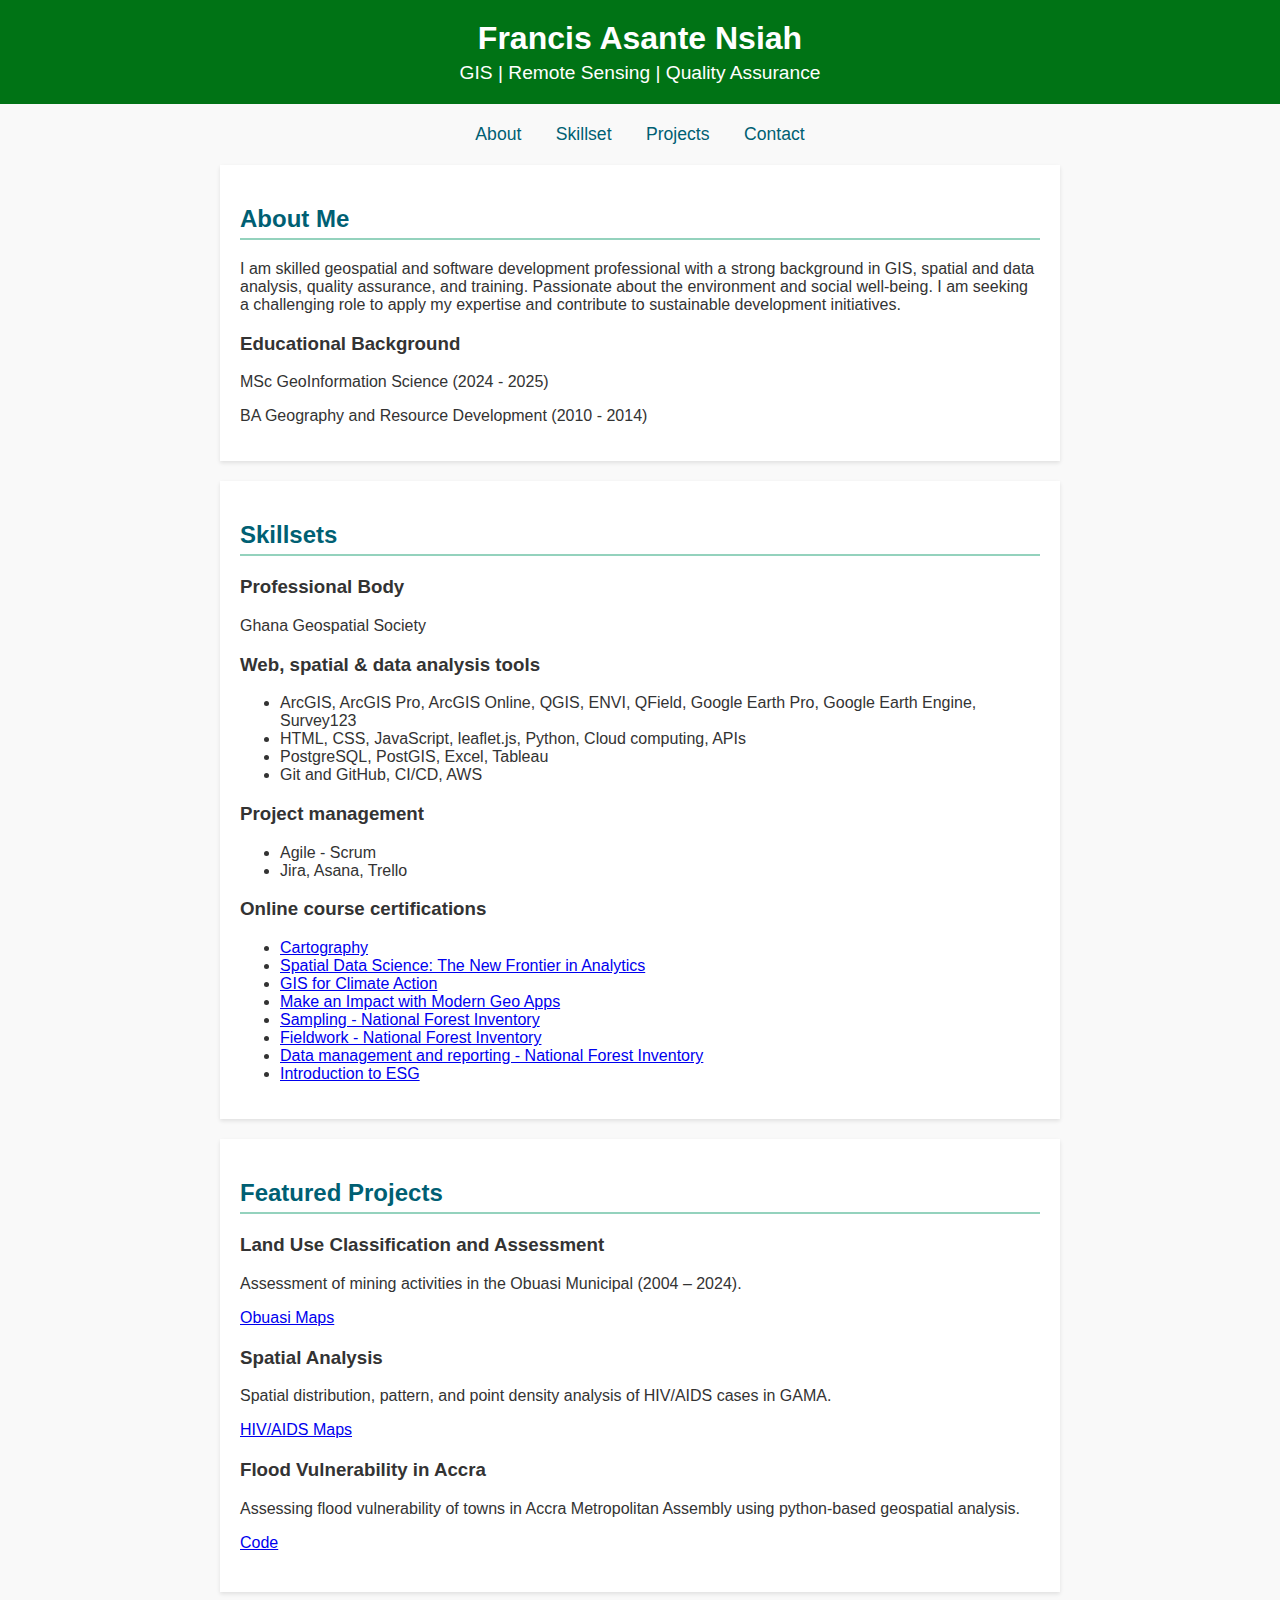
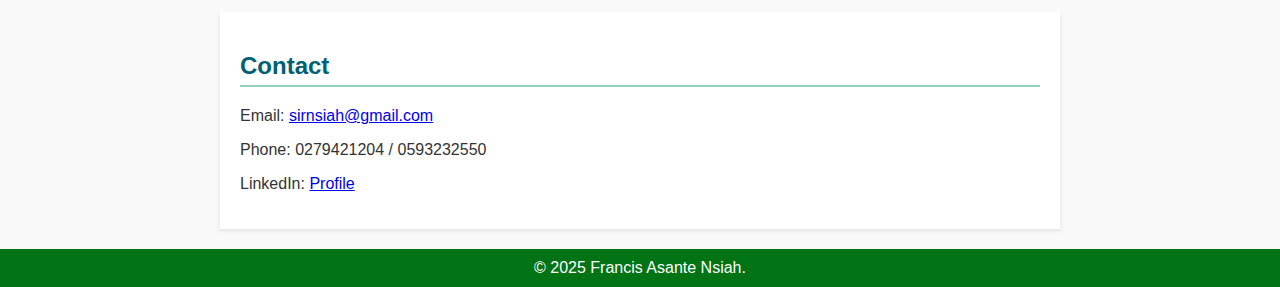
==== index.html @ 6b3e7c27 "Index" ====
<!DOCTYPE html>
<html lang="en">
<head>
    <meta charset="UTF-8">
    <meta name="viewport" content="width=device-width, initial-scale=1.0">
    <title>GIS Portfolio - Francis Asante Nsiah</title>
    <link rel="stylesheet" href="styles.css">
</head>
<body>
    <header>
        <h1>Francis Asante Nsiah</h1>
        <p>GIS | Remote Sensing | Quality Assurance </p>
    </header>

    <nav>
        <a href="#about">About</a>
        <a href="#skillset">Skillset</a>
        <a href="#projects">Projects</a>
        <a href="#contact">Contact</a>
    </nav>

    <section id="about">
        <h2>About Me</h2>
        <p>
            I am skilled geospatial and software development professional with a strong background in GIS, 
            spatial and data analysis, quality assurance, and training. Passionate about the environment and social well-being.  
            I am seeking a challenging role to apply my expertise and contribute to sustainable development initiatives.
        </p>
        <h3>Educational Background</h3>
        <p>MSc GeoInformation Science (2024 - 2025)</p>
        <p>BA Geography and Resource Development (2010 - 2014)</p>
    </section>

    <section id="skillset">
        <h2>Skillsets</h2>
        <h3>Professional Body</h3>
        <p>Ghana Geospatial Society</p>

        <h3>Web, spatial & data analysis tools</h3>
        <ul>
            <li>ArcGIS, ArcGIS Pro, ArcGIS Online, QGIS, ENVI, QField, Google Earth Pro, Google Earth Engine, Survey123</li>
            <li>HTML, CSS, JavaScript, leaflet.js, Python, Cloud computing, APIs</li>
            <li>PostgreSQL, PostGIS, Excel, Tableau</li>
            <li>Git and GitHub, CI/CD, AWS</li>
        </ul>

        <h3>Project management</h3>
        <ul>
            <li>Agile - Scrum</li>
            <li>Jira, Asana, Trello</li>
        </ul>
        <h3>Online course certifications</h3>
        
        <ul>
            <li><a href="https://www.esri.com/training/TrainingRecord/Certificate/NsiahArcGIS/620e697aae30320869e58459/0">Cartography</a></li>
            <li><a href="https://www.esri.com/training/TrainingRecord/Certificate/NsiahArcGIS/633aa59695ae9566650f1402/0">Spatial Data Science: The New Frontier in Analytics</a></li>
            <li><a href="https://www.esri.com/training/TrainingRecord/Certificate/NsiahArcGIS/660d5231928d3c0028fb3282/0">GIS for Climate Action</a></li>
            <li><a href="https://www.esri.com/training/TrainingRecord/Certificate/NsiahArcGIS/66730730273b24082fe510ad/0">Make an Impact with Modern Geo Apps</a></li>
            <li><a href="https://collaborative-learning.fao.org/badges/badge.php?hash=cfde66d1ffd8509ceaf3647998c7a5486f7184ea">Sampling - National Forest Inventory</a></li>
            <li><a href="https://collaborative-learning.fao.org/badges/badge.php?hash=2fe06c228312dbc732492d30f1eb8ee1dc65531b">Fieldwork - National Forest Inventory</a></li>
            <li><a href="https://collaborative-learning.fao.org/badges/badge.php?hash=0dc87c91507707c038361cad35af88f5d4e7360d">Data management and reporting - National Forest Inventory</a></li>
            <li><a href="https://www.credential.net/1e2986aa-2015-45ae-82dc-58ce305ebfd7#acc.uYOTjhz8">Introduction to ESG</a></li>
        </ul>
    </section>

    <section id="projects">
        <h2>Featured Projects</h2>

        <div class="project">
            <h3>Land Use Classification and Assessment </h3>
            <p>Assessment of mining activities in the Obuasi Municipal (2004 – 2024).</p>
            <p><a href="https://drive.google.com/drive/u/0/folders/1Jtac4t9fxUVd4v947_U2nMShWFG2EfeC">Obuasi Maps</a></p>
        </div>

        <div class="project">
            <h3>Spatial Analysis</h3>
            <p>Spatial distribution, pattern, and point density analysis of HIV/AIDS cases in GAMA.</p>
            <p><a href="https://drive.google.com/drive/folders/1uuQnQV6T6f4SyMaVlGzfLZhlhQq6Cd_P?usp=drive_link">HIV/AIDS Maps</a></p>
        </div>

        <div class="project">
            <h3>Flood Vulnerability in Accra</h3>
            <p>Assessing flood vulnerability of towns in Accra Metropolitan Assembly using python-based geospatial analysis.</p>
            <p><a href="https://github.com/Asante-coder/Flood_vulnerability_project.git">Code</a></p>
        </div>
    </section>

    <section id="contact">
        <h2>Contact</h2>
        <p>Email: <a href="mailto:sirnsiah@gmail.com">sirnsiah@gmail.com</a></p>
        <p>Phone: 0279421204 / 0593232550</p>
        <p>LinkedIn: <a href="www.linkedin.com/in/francis-asante-nsiah-6b896096" target="_blank">Profile</a></p>
    </section>

    <footer>
        <p>&copy; 2025 Francis Asante Nsiah.</p>
    </footer>
</body>
</html>
---- styles.css ----
body {
    font-family: Arial, sans-serif;
    background-color: #f9f9f9;
    color: #333;
    margin: 0;
    padding: 0;
}

header {
    background-color: #007315;
    color: #fff;
    padding: 20px;
    text-align: center;
}

header h1 {
    margin: 0;
    font-size: 2rem;
}

header p {
    margin: 5px 0 0;
    font-size: 1.2rem;
}

nav {
    text-align: center;
    margin: 20px 0;
}

nav a {
    color: #005f73;
    text-decoration: none;
    margin: 0 15px;
    font-size: 1.1rem;
}

nav a:hover {
    text-decoration: underline;
}

section {
    max-width: 800px;
    margin: 20px auto;
    padding: 20px;
    background: #fff;
    box-shadow: 0 2px 4px rgba(0, 0, 0, 0.1);
}

h2 {
    color: #005f73;
    border-bottom: 2px solid #94d2bd;
    padding-bottom: 5px;
}

.project {
    margin-bottom: 20px;
}

.project img {
    max-width: 100%;
    height: auto;
    border: 1px solid #ddd;
    margin-top: 10px;
}

footer {
    text-align: center;
    background: #007315;
    color: #fff;
    padding: 10px 0;
    margin-top: 20px;
}

footer p {
    margin: 0;
}

footer a {
    color: #94d2bd;
    text-decoration: none;
}

footer a:hover {
    text-decoration: underline;
}
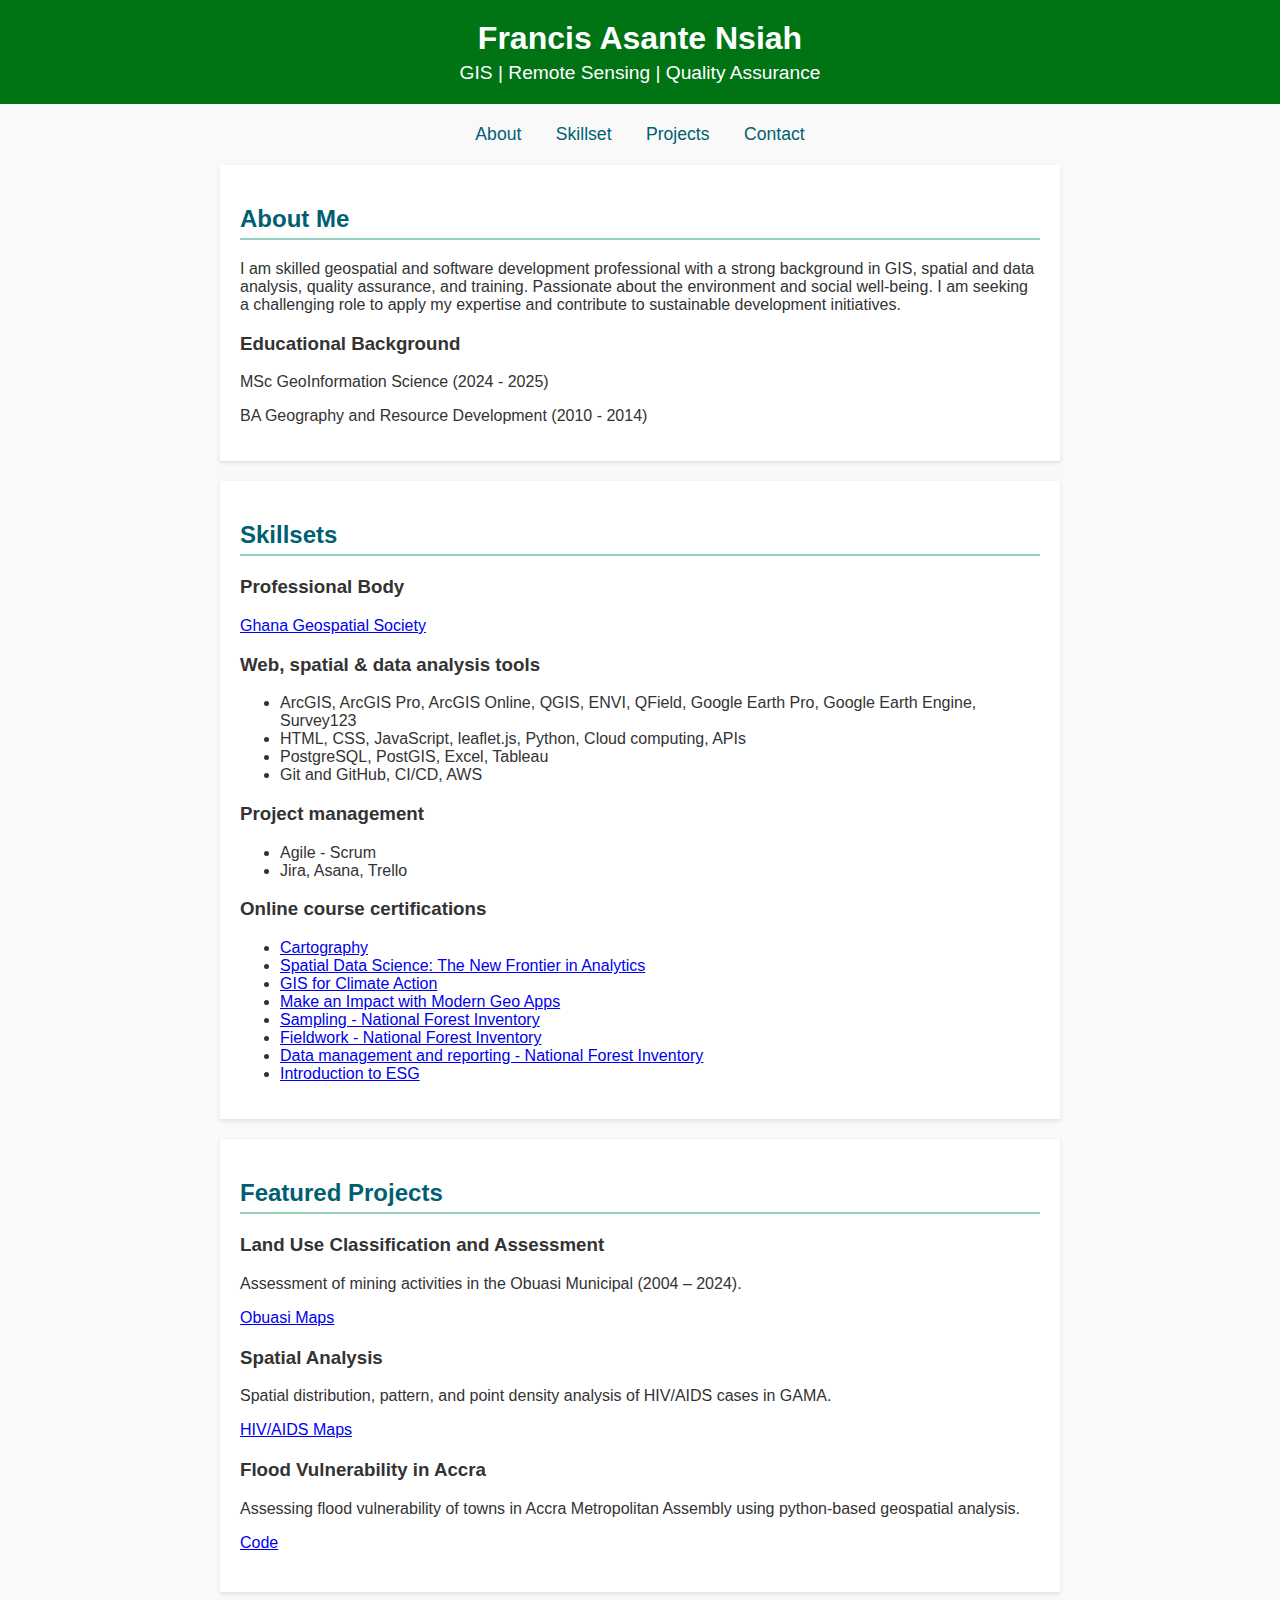
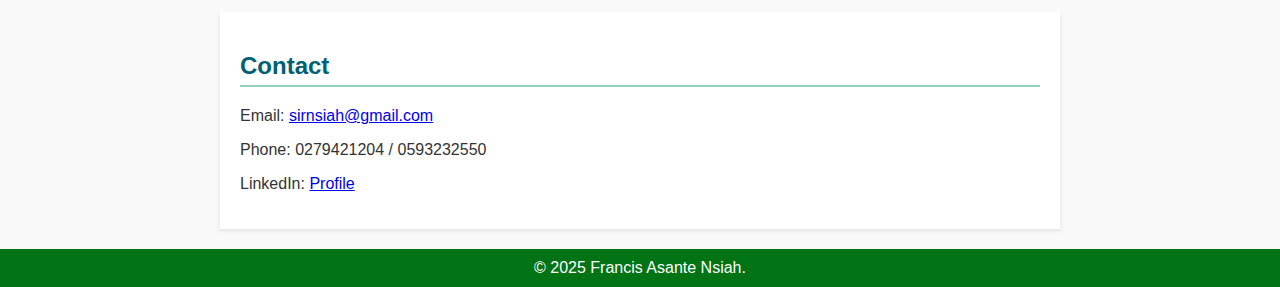
==== commit dd458751: "GGS Cert" ====
--- a/index.html
+++ b/index.html
@@ -34,7 +34,7 @@
     <section id="skillset">
         <h2>Skillsets</h2>
         <h3>Professional Body</h3>
-        <p>Ghana Geospatial Society</p>
+        <p><a href="https://drive.google.com/file/d/1jb7503Jfa_3I7gLtM8NVYE6FjL2ogbFh/view?usp=sharing">Ghana Geospatial Society</a></p>
 
         <h3>Web, spatial & data analysis tools</h3>
         <ul>
@@ -89,7 +89,7 @@
         <h2>Contact</h2>
         <p>Email: <a href="mailto:sirnsiah@gmail.com">sirnsiah@gmail.com</a></p>
         <p>Phone: 0279421204 / 0593232550</p>
-        <p>LinkedIn: <a href="www.linkedin.com/in/francis-asante-nsiah-6b896096" target="_blank">Profile</a></p>
+        <p>LinkedIn: <a href="https://www.linkedin.com/in/francis-asante-nsiah-6b896096">Profile</a></p>
     </section>
 
     <footer>
